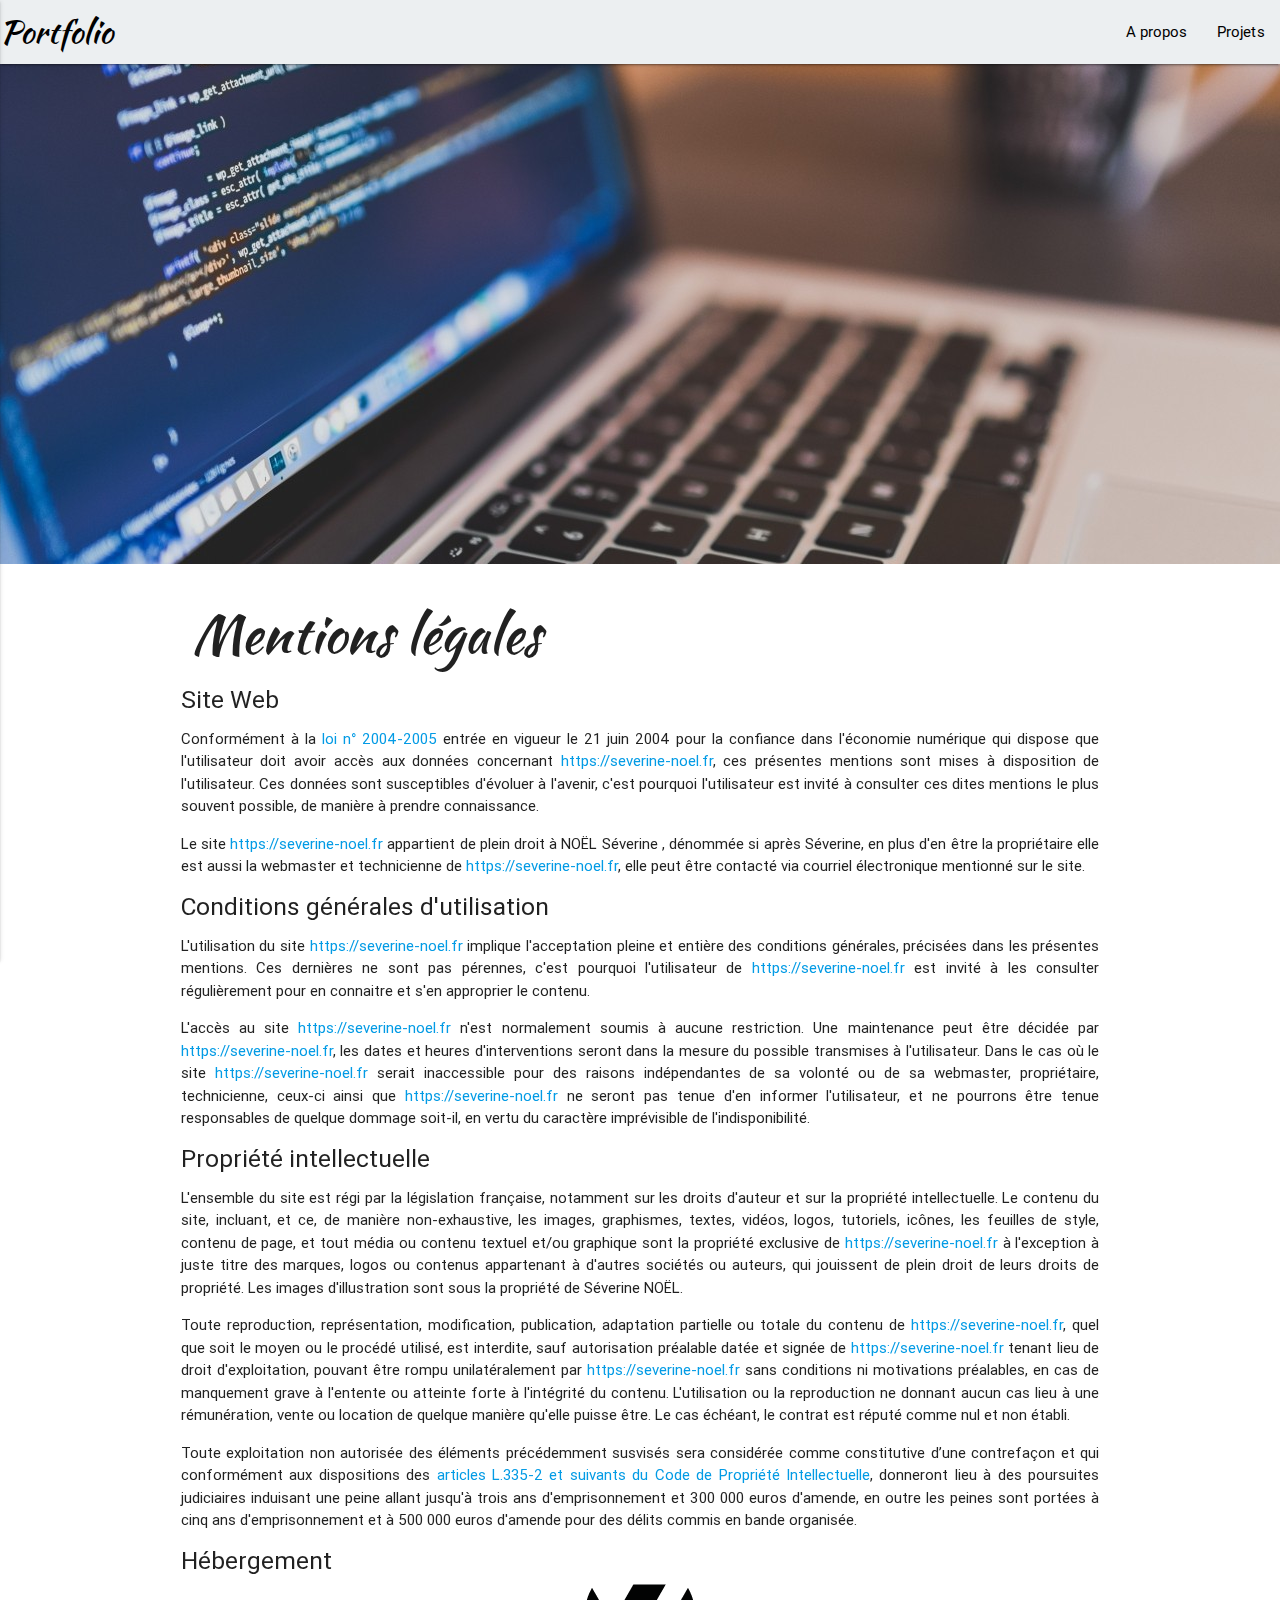
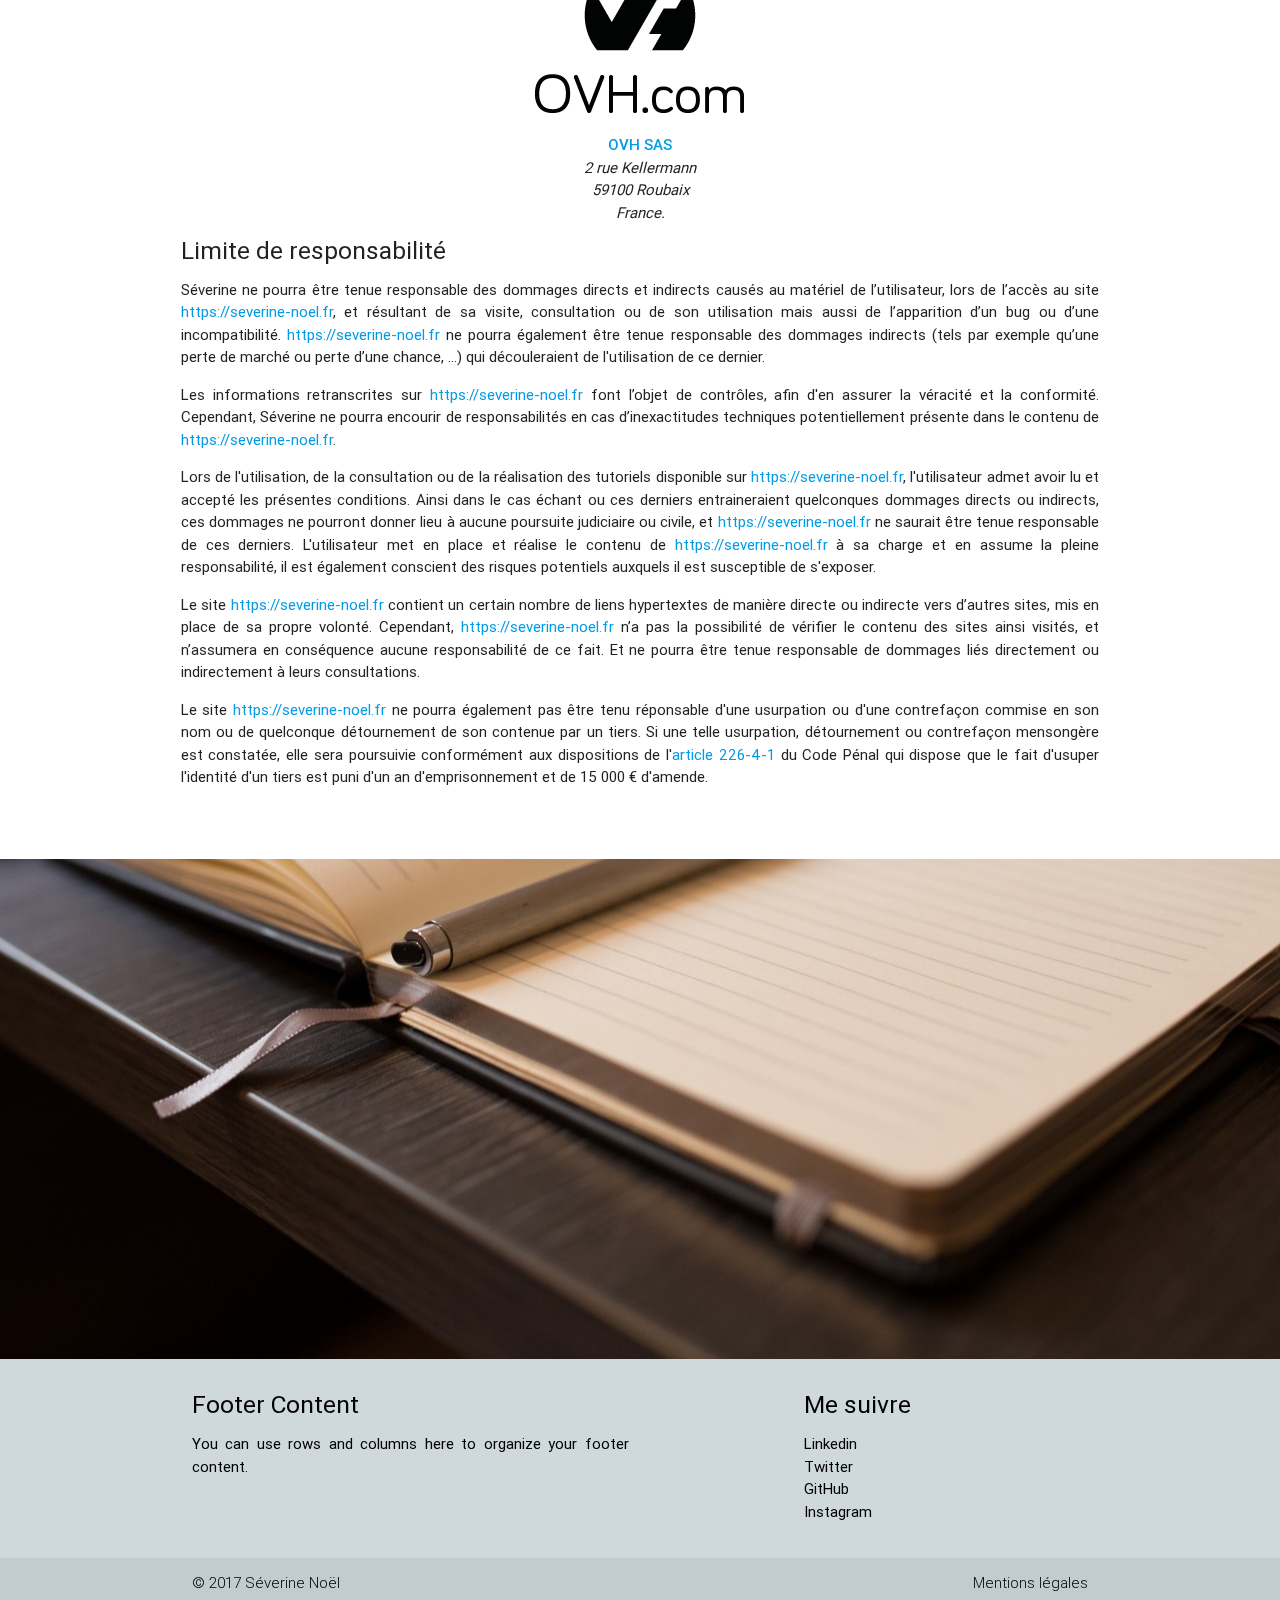
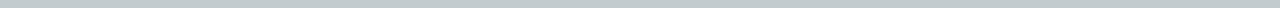
==== mentions.html @ bae3bd5e "correction liens" ====
<!DOCTYPE html>
<html lang="fr">
<head>
    <meta charset="UTF-8">
    <meta name="description" content="Portfolio de Séverine"> <!-- provisoire -->
    <meta name="keywords" content="portfolio, normandie, granville, avranches, site, dev, code, web"/>
    <!-- Twitter -->
    <meta name="twitter:card" content="summary_large_image"/>
    <meta name="twitter:site" content="@GiruFrei"/>
    <meta name="twitter:title" content="Séverine Noël"/>
    <meta name="twitter:description" content="Portfolio de Séverine"/> <!-- provisoire -->
    <meta name="twitter:image" content="https://severine-noel.fr/illu.jpg"/>
    <!-- Facebook -->
    <meta property="og:title" content="Séverine Noël"/>
    <meta property="og:description" content="Porfolio de Séverine"/> <!-- provisoire -->
    <meta property="og:image" content="https://severine-noel.fr/illu.jpg"/>
    <base href="mentions.html"/>
    <link rel="stylesheet" href="ressources/librairies/materialize/css/materialize.min.css">
    <link rel="stylesheet" href="ressources/css/custom.css">
    <link href="http://fonts.googleapis.com/icon?family=Material+Icons" rel="stylesheet">
    <link rel="stylesheet" href="ressources/librairies/font-awesome-4.7.0/css/font-awesome.min.css">
    <script src="ressources/librairies/jquery/jquery-3.1.1.min.js"></script>
    <script src="ressources/librairies/materialize/js/materialize.min.js"></script>
    <script src="ressources/js/custom.js"></script>
    <title>Séverine Noël - Mentions légales</title> <!-- titre provisoire -->
</head>
<body>
<header>
    <div class="navbar-fixed">
        <nav>
            <div class="nav-wrapper">
                <a href="https://severine-noel.fr" class="brand-logo">Portfolio</a>
                <a href="#" data-activates="mobile-demo" class="button-collapse"><i class="material-icons">menu</i></a>
                <ul class="right hide-on-med-and-down">
                    <li><a href="#">A propos</a></li>
                    <li><a href="#">Projets</a></li>
                </ul>
                <ul class="side-nav" id="mobile-demo">
                    <li><a href="#">A propos</a></li>
                    <li><a href="#">Projets</a></li>
                </ul>
            </div>
        </nav>
    </div>
</header>
<main>
    <div class="parallax-container">
        <div class="parallax"><img src="ressources/img/illu.jpg"></div>
    </div>
    <div class="section white">
        <div class="row container">
            <h2>Mentions légales</h2>
            <div class="row">
                <h5>Site Web</h5>

                <p>Conformément à la <a target="_blank"
                                        href="http://www.legifrance.gouv.fr/affichTexte.do?cidTexte=JORFTEXT000000801164">loi
                    n° 2004-2005</a> entrée en vigueur le 21 juin 2004 pour la confiance dans l'économie
                    numérique qui dispose que l'utilisateur doit avoir accès aux données concernant <a
                            href="https://severine-noel.fr">https://severine-noel.fr</a>, ces présentes
                    mentions sont mises à
                    disposition de l'utilisateur. Ces données sont susceptibles d'évoluer à l'avenir, c'est
                    pourquoi l'utilisateur est invité à consulter ces dites mentions le plus souvent possible,
                    de manière à prendre connaissance.</p>

                <p>Le site <a
                        href="https://severine-noel.fr">https://severine-noel.fr</a> appartient de
                    plein droit à NOËL Séverine
                    , dénommée si après Séverine, en plus d'en être la propriétaire elle est aussi la
                    webmaster et technicienne de <a
                            href="https://severine-noel.fr">https://severine-noel.fr</a>, elle peut être
                    contacté via courriel électronique mentionné sur le site.</p>

                <h5>Conditions générales d'utilisation</h5>

                <p>L'utilisation du site <a
                        href="https://severine-noel.fr">https://severine-noel.fr</a>
                    implique l'acceptation pleine et entière des conditions générales, précisées dans les
                    présentes mentions. Ces dernières ne sont pas pérennes, c'est pourquoi l'utilisateur de <a
                            href="https://severine-noel.fr">https://severine-noel.fr</a> est invité à les
                    consulter régulièrement pour en connaitre et s'en approprier le contenu.</p>

                <p>L'accès au site <a
                        href="https://severine-noel.fr">https://severine-noel.fr</a> n'est
                    normalement soumis à aucune restriction. Une maintenance peut être décidée par <a
                            href="https://severine-noel.fr">https://severine-noel.fr</a>, les dates et heures
                    d'interventions seront dans la mesure du possible transmises à l'utilisateur. Dans le cas où
                    le site <a
                            href="https://severine-noel.fr">https://severine-noel.fr</a> serait
                    inaccessible pour des raisons indépendantes de sa volonté ou de sa webmaster, propriétaire,
                    technicienne, ceux-ci ainsi que <a
                            href="https://severine-noel.fr">https://severine-noel.fr</a>
                    ne seront pas tenue d'en informer l'utilisateur, et ne pourrons être tenue responsables de
                    quelque dommage soit-il, en vertu du caractère imprévisible de l'indisponibilité.</p>

                <h5>Propriété intellectuelle</h5>

                <p>L'ensemble du site est régi par la législation française, notamment sur les droits d'auteur
                    et sur la propriété intellectuelle. Le contenu du site, incluant, et ce, de manière
                    non-exhaustive, les images, graphismes, textes, vidéos, logos, tutoriels, icônes, les
                    feuilles de style, contenu de page, et tout média ou contenu textuel et/ou graphique sont la
                    propriété exclusive de <a
                            href="https://severine-noel.fr">https://severine-noel.fr</a>
                    à l'exception à juste titre des marques, logos ou contenus appartenant à d'autres sociétés
                    ou auteurs, qui jouissent de plein droit de leurs droits de propriété. Les images
                    d'illustration sont sous la propriété de Séverine NOËL.</p>

                <p>Toute reproduction, représentation, modification, publication, adaptation partielle ou totale
                    du contenu de <a
                            href="https://severine-noel.fr">https://severine-noel.fr</a>, quel que
                    soit le moyen ou le procédé utilisé, est interdite, sauf autorisation préalable datée et
                    signée de <a
                            href="https://severine-noel.fr">https://severine-noel.fr</a> tenant lieu
                    de droit d'exploitation, pouvant être rompu unilatéralement par <a
                            href="https://severine-noel.fr">https://severine-noel.fr</a> sans conditions ni
                    motivations préalables, en cas de manquement grave à l'entente ou atteinte forte à
                    l'intégrité du contenu. L'utilisation ou la reproduction ne donnant aucun cas lieu à une
                    rémunération, vente ou location de quelque manière qu'elle puisse être. Le cas échéant, le
                    contrat est réputé comme nul et non établi.</p>

                <p> Toute exploitation non autorisée des éléments précédemment susvisés sera considérée comme
                    constitutive d’une contrefaçon et qui conformément aux dispositions des <a
                            href="http://www.legifrance.gouv.fr/affichCode.do?idSectionTA=LEGISCTA000006161658&amp;cidTexte=LEGITEXT000006069414&amp;dateTexte=20081114"
                            target="_blank">articles
                        L.335-2 et suivants du Code de Propriété Intellectuelle</a>, donneront lieu à des
                    poursuites judiciaires induisant une peine allant jusqu'à trois ans d'emprisonnement et 300
                    000 euros d'amende, en outre les peines sont portées à cinq ans d'emprisonnement et à 500
                    000 euros d'amende pour des délits commis en bande organisée.</p>

                <h5>Hébergement</h5>
                <div class="center">
                    <img src="ressources/img/ovh.png" alt="OVH SAS"><br/>
                    <strong><a href="https://ovh.com" target="_blank">OVH SAS</a></strong>
                    <address>
                        2 rue Kellermann<br/>
                        59100 Roubaix<br/>
                        France.
                    </address>
                </div>
                <h5>Limite de responsabilité</h5>

                <p>Séverine ne pourra être tenue responsable des dommages directs et indirects causés au
                    matériel de l’utilisateur, lors de l’accès au site <a
                            href="https://severine-noel.fr">https://severine-noel.fr</a>,
                    et résultant de sa visite, consultation ou de son utilisation mais aussi de l’apparition
                    d’un bug ou d’une incompatibilité. <a
                            href="https://severine-noel.fr">https://severine-noel.fr</a>
                    ne pourra également être tenue responsable des dommages indirects (tels par exemple qu’une
                    perte de marché ou perte d’une chance, ...) qui découleraient de l'utilisation de ce
                    dernier.</p>

                <p>Les informations retranscrites sur <a
                        href="https://severine-noel.fr">https://severine-noel.fr</a>
                    font l’objet de contrôles, afin d'en assurer la véracité et la conformité. Cependant,
                    Séverine ne pourra encourir de responsabilités en cas d’inexactitudes techniques
                    potentiellement présente dans le contenu de <a
                            href="https://severine-noel.fr">https://severine-noel.fr</a>.
                </p>

                <p>Lors de l'utilisation, de la consultation ou de la réalisation des tutoriels disponible sur
                    <a
                            href="https://severine-noel.fr">https://severine-noel.fr</a>, l'utilisateur admet
                    avoir lu et accepté les présentes conditions. Ainsi dans le cas échant ou ces derniers
                    entraineraient quelconques dommages directs ou indirects, ces dommages ne pourront donner
                    lieu à aucune poursuite judiciaire ou civile, et <a
                            href="https://severine-noel.fr">https://severine-noel.fr</a>
                    ne saurait être tenue responsable de ces derniers. L'utilisateur met en place et réalise le
                    contenu de <a
                            href="https://severine-noel.fr">https://severine-noel.fr</a> à sa charge
                    et en assume la pleine responsabilité, il est également conscient des risques potentiels
                    auxquels il est susceptible de s'exposer.</p>

                <p>Le site <a
                        href="https://severine-noel.fr">https://severine-noel.fr</a> contient un
                    certain nombre de liens hypertextes de manière directe ou indirecte vers d’autres sites, mis
                    en place de sa propre volonté. Cependant, <a
                            href="https://severine-noel.fr">https://severine-noel.fr</a>
                    n’a pas la possibilité de vérifier le contenu des sites ainsi visités, et n’assumera en
                    conséquence aucune responsabilité de ce fait. Et ne pourra être tenue responsable de
                    dommages liés directement ou indirectement à leurs consultations.</p>

                <p>Le site <a
                        href="https://severine-noel.fr">https://severine-noel.fr</a> ne pourra
                    également pas être tenu réponsable d'une usurpation ou d'une contrefaçon commise en son nom
                    ou de quelconque détournement de son contenue par un tiers. Si une telle usurpation,
                    détournement ou contrefaçon mensongère est constatée, elle sera poursuivie conformément aux
                    dispositions de l'<a target="_blank"
                                         href="http://www.legifrance.gouv.fr/affichCodeArticle.do?cidTexte=LEGITEXT000006070719&amp;idArticle=LEGIARTI000023709201">article
                        226-4-1</a> du Code Pénal qui dispose que le fait d'usuper l'identité d'un tiers est
                    puni d'un an d'emprisonnement et de 15 000 € d'amende.</p>
            </div>
        </div>
    </div>
    <div class="parallax-container">
        <div class="parallax"><img src="ressources/img/para_2.jpg"></div>
    </div>
</main>
<footer class="page-footer">
    <div class="container">
        <div class="row">
            <div class="col l6 s12">
                <h5 class="black-text">Footer Content</h5>
                <p class="black-text text-lighten-4">You can use rows and columns here to organize your footer
                    content.</p>
            </div>
            <div class="col l4 offset-l2 s12">
                <h5 class="black-text">Me suivre</h5>
                <ul>
                    <li><a class="black-text text-lighten-3" href="https://fr.linkedin.com/in/severinenoel14
">Linkedin</a></li>
                    <li><a class="black-text text-lighten-3" href="https://twitter.com/GiruFrei"
                           target="_blank">Twitter</a></li>
                    <li><a class="black-text text-lighten-3" href="https://github.com/Avelornes"
                           target="_blank">GitHub</a></li>
                    <li><a class="black-text text-lighten-3" href="https://www.instagram.com/aponey_supreme/"
                           target="_blank">Instagram</a></li>
                </ul>
            </div>
        </div>
    </div>
    <div class="footer-copyright">
        <div class="container">
            <span class="black-text text-lighten-4 left">© 2017 Séverine Noël</span>
            <a class="black-text text-lighten-4 right" href="mentions.html" target="_blank">Mentions légales</a>
        </div>
    </div>
</footer>
</body>
</html>
---- ressources/css/custom.css ----
.brand-logo{
    font-family: kaushan_scriptregular, Cantarell, sans-serif;
    color: black;
}

.nav-wrapper{
    background-color: #eceff1;
}

.nav-wrapper a{
    color: black;
}

body {
    display: flex;
    min-height: 100vh;
    flex-direction: column;
}

main {
    flex: 1 0 auto;
}

h2{
    font-family: kaushan_scriptregular, Roboto, sans-serif;
}

@font-face {
    font-family: 'kaushan_scriptregular';
    src: url('police/kaushanscript-regular-webfont.woff2') format('woff2'),
    url('police/kaushanscript-regular-webfont.woff') format('woff') ,
    url('police/KaushanScript-Regular.otf') format('otf');
    font-weight: normal;
    font-style: normal;

}

ul li{
    font-family: Roboto, Cantarell, sans-serif;
}

p{
    text-align: justify;
}

footer.page-footer{
    background-color: #cfd8dc;
    margin: 0;
}

#projets{
    text-align: right;
}
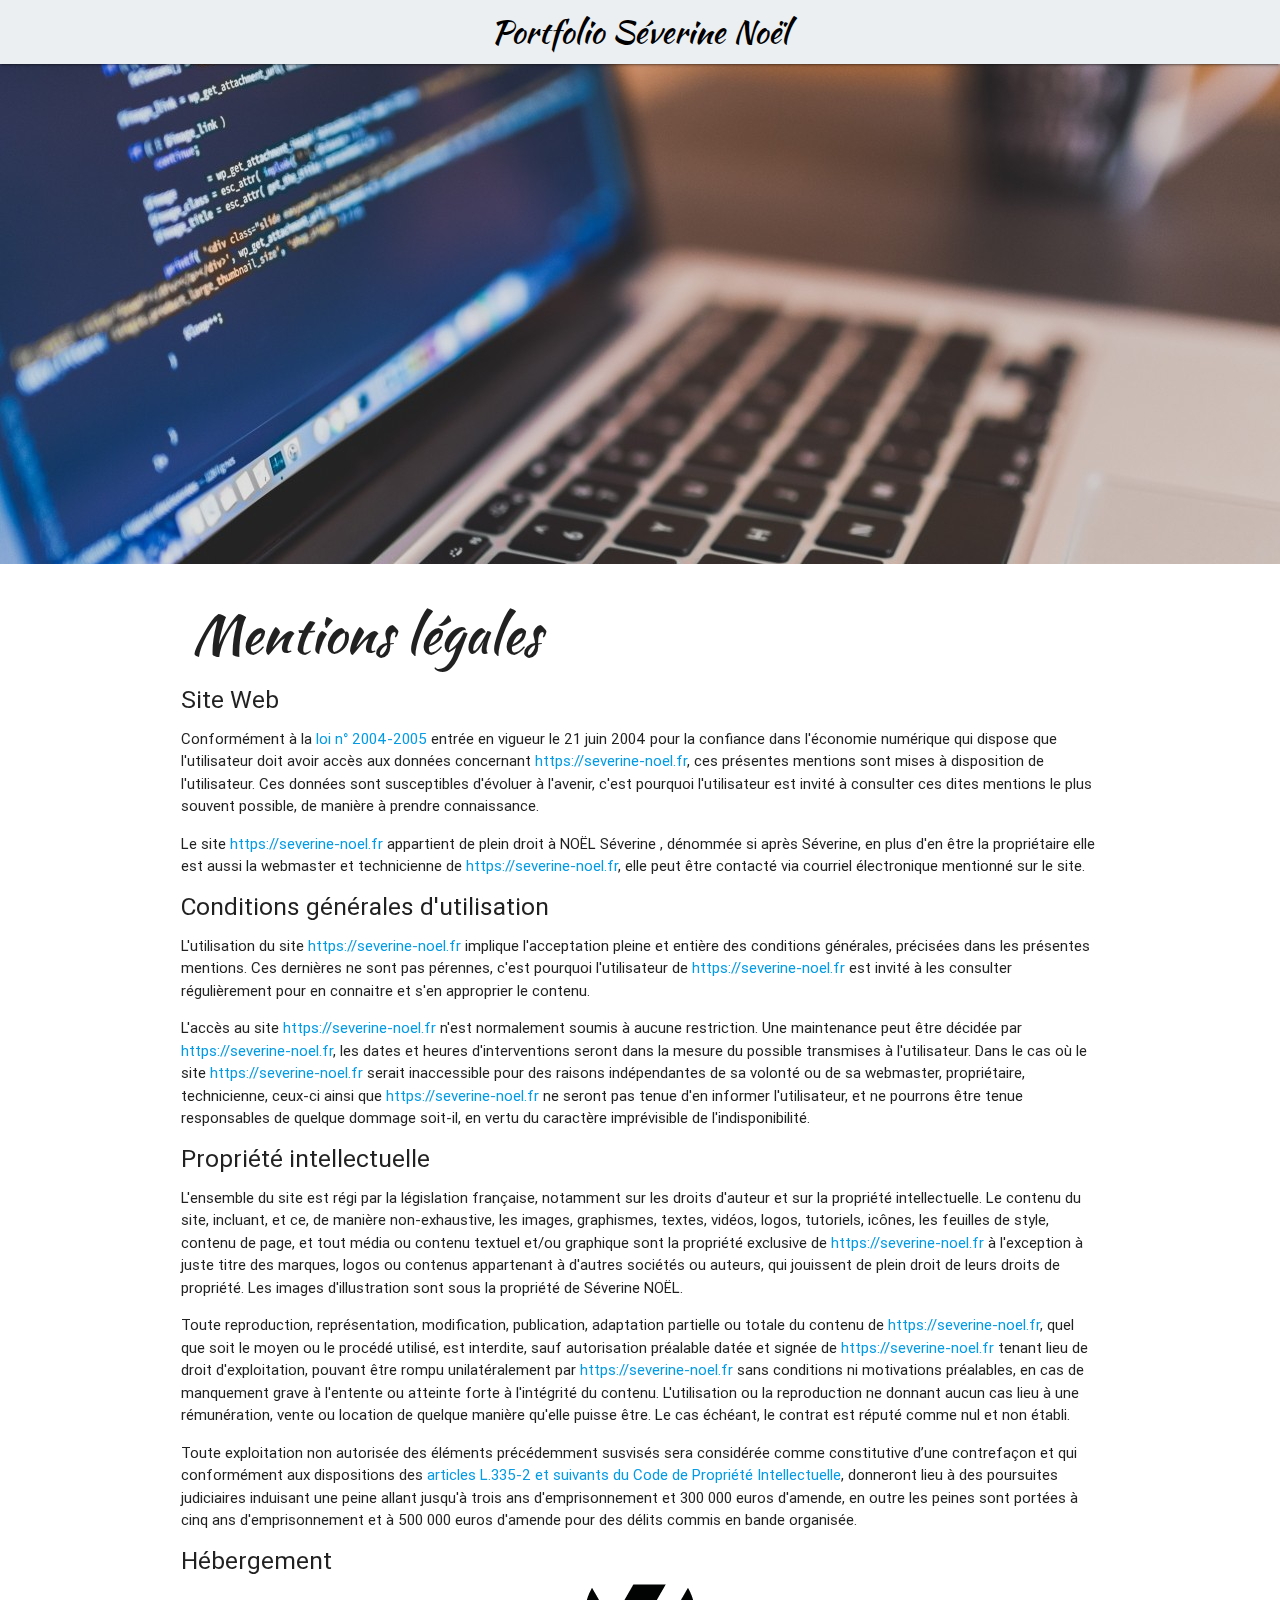
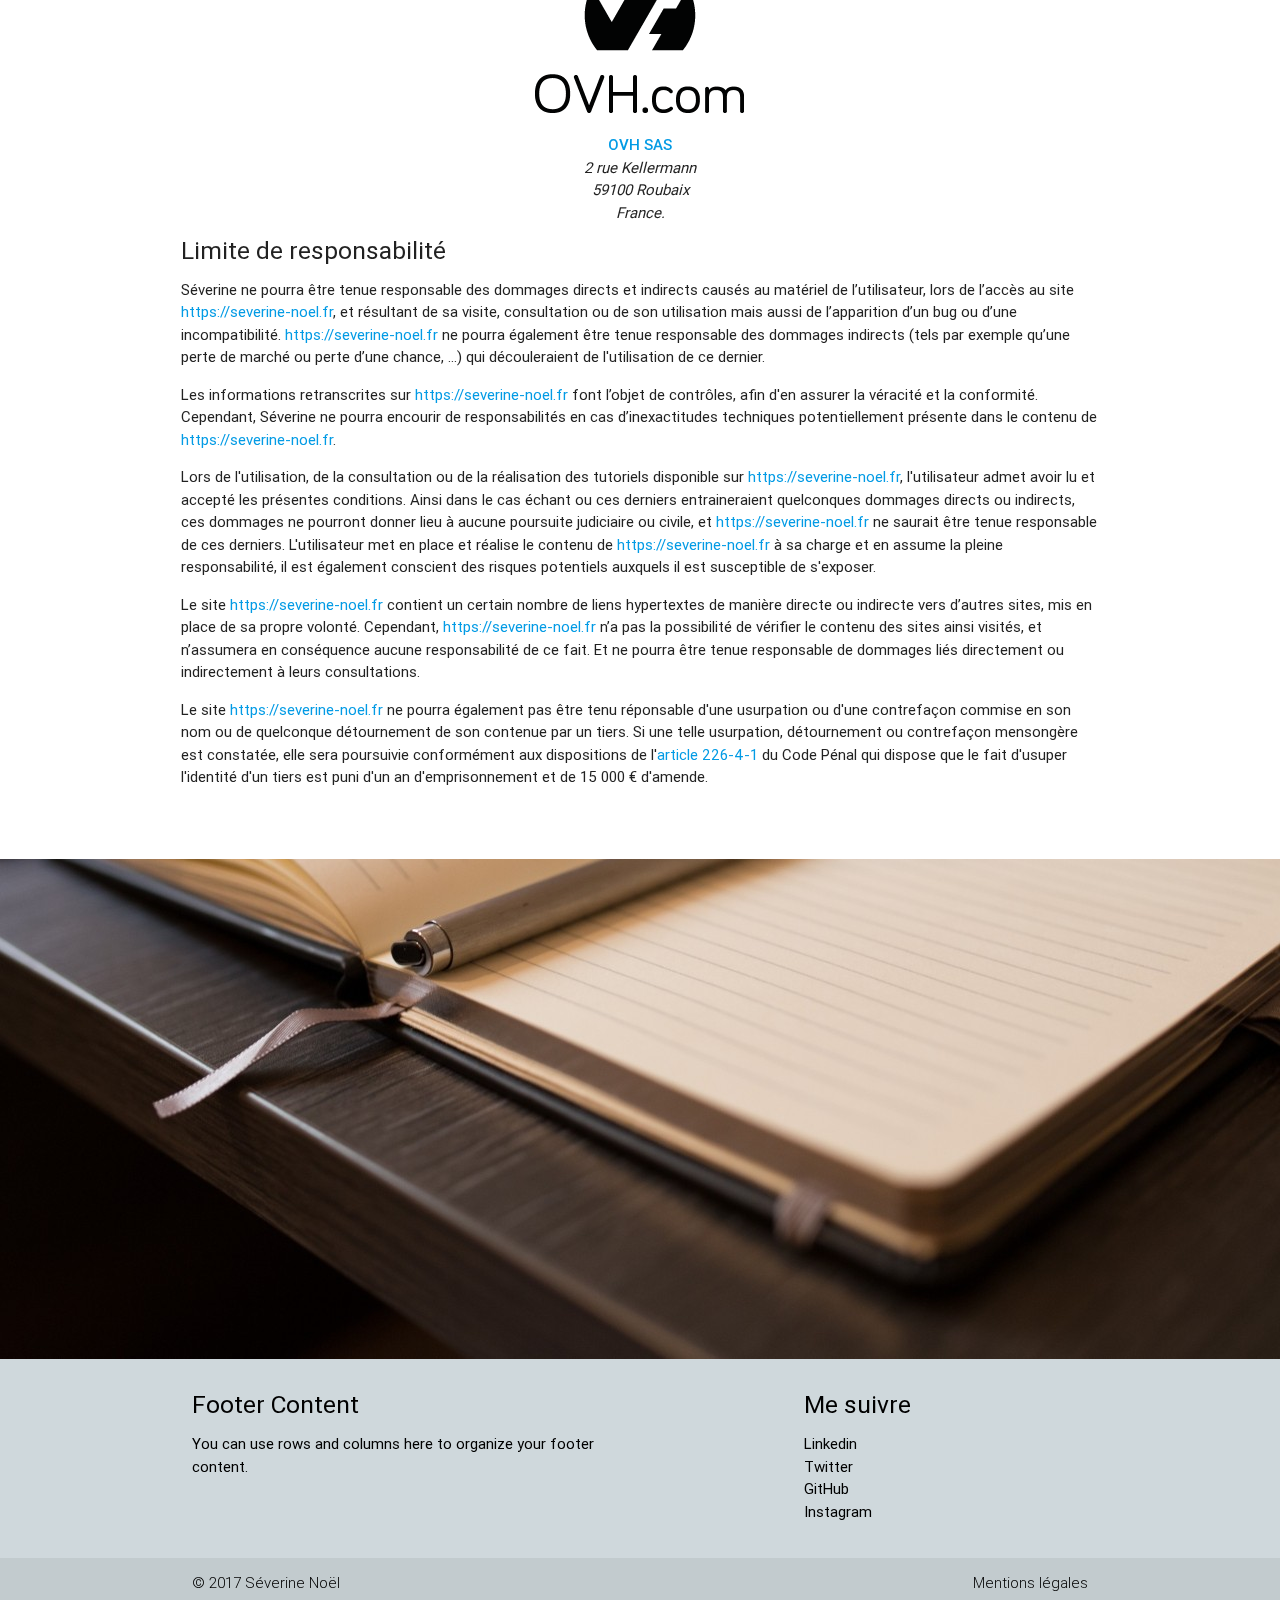
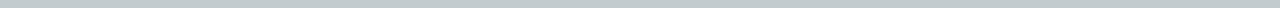
==== commit fe0c09bf: "modif navbar" ====
--- a/mentions.html
+++ b/mentions.html
@@ -29,16 +29,7 @@
     <div class="navbar-fixed">
         <nav>
             <div class="nav-wrapper">
-                <a href="https://severine-noel.fr" class="brand-logo">Portfolio</a>
-                <a href="#" data-activates="mobile-demo" class="button-collapse"><i class="material-icons">menu</i></a>
-                <ul class="right hide-on-med-and-down">
-                    <li><a href="#">A propos</a></li>
-                    <li><a href="#">Projets</a></li>
-                </ul>
-                <ul class="side-nav" id="mobile-demo">
-                    <li><a href="#">A propos</a></li>
-                    <li><a href="#">Projets</a></li>
-                </ul>
+                <a href="https://severine-noel.fr" class="brand-logo center" title="Accueil">Portfolio Séverine Noël</a>
             </div>
         </nav>
     </div>
--- a/ressources/css/custom.css
+++ b/ressources/css/custom.css
@@ -1,13 +1,13 @@
-.brand-logo{
+.brand-logo {
     font-family: kaushan_scriptregular, Cantarell, sans-serif;
     color: black;
 }
 
-.nav-wrapper{
+.nav-wrapper {
     background-color: #eceff1;
 }
 
-.nav-wrapper a{
+.nav-wrapper a {
     color: black;
 }
 
@@ -21,36 +21,28 @@
     flex: 1 0 auto;
 }
 
-h2{
+h2 {
     font-family: kaushan_scriptregular, Roboto, sans-serif;
 }
 
 @font-face {
     font-family: 'kaushan_scriptregular';
     src: url('police/kaushanscript-regular-webfont.woff2') format('woff2'),
-    url('police/kaushanscript-regular-webfont.woff') format('woff') ,
+    url('police/kaushanscript-regular-webfont.woff') format('woff'),
     url('police/KaushanScript-Regular.otf') format('otf');
     font-weight: normal;
     font-style: normal;
 
 }
 
-ul li{
+ul li {
     font-family: Roboto, Cantarell, sans-serif;
 }
 
-p{
-    text-align: justify;
-}
-
-footer.page-footer{
+footer.page-footer {
     background-color: #cfd8dc;
     margin: 0;
 }
 
-#projets{
-    text-align: right;
-}
 
 
-
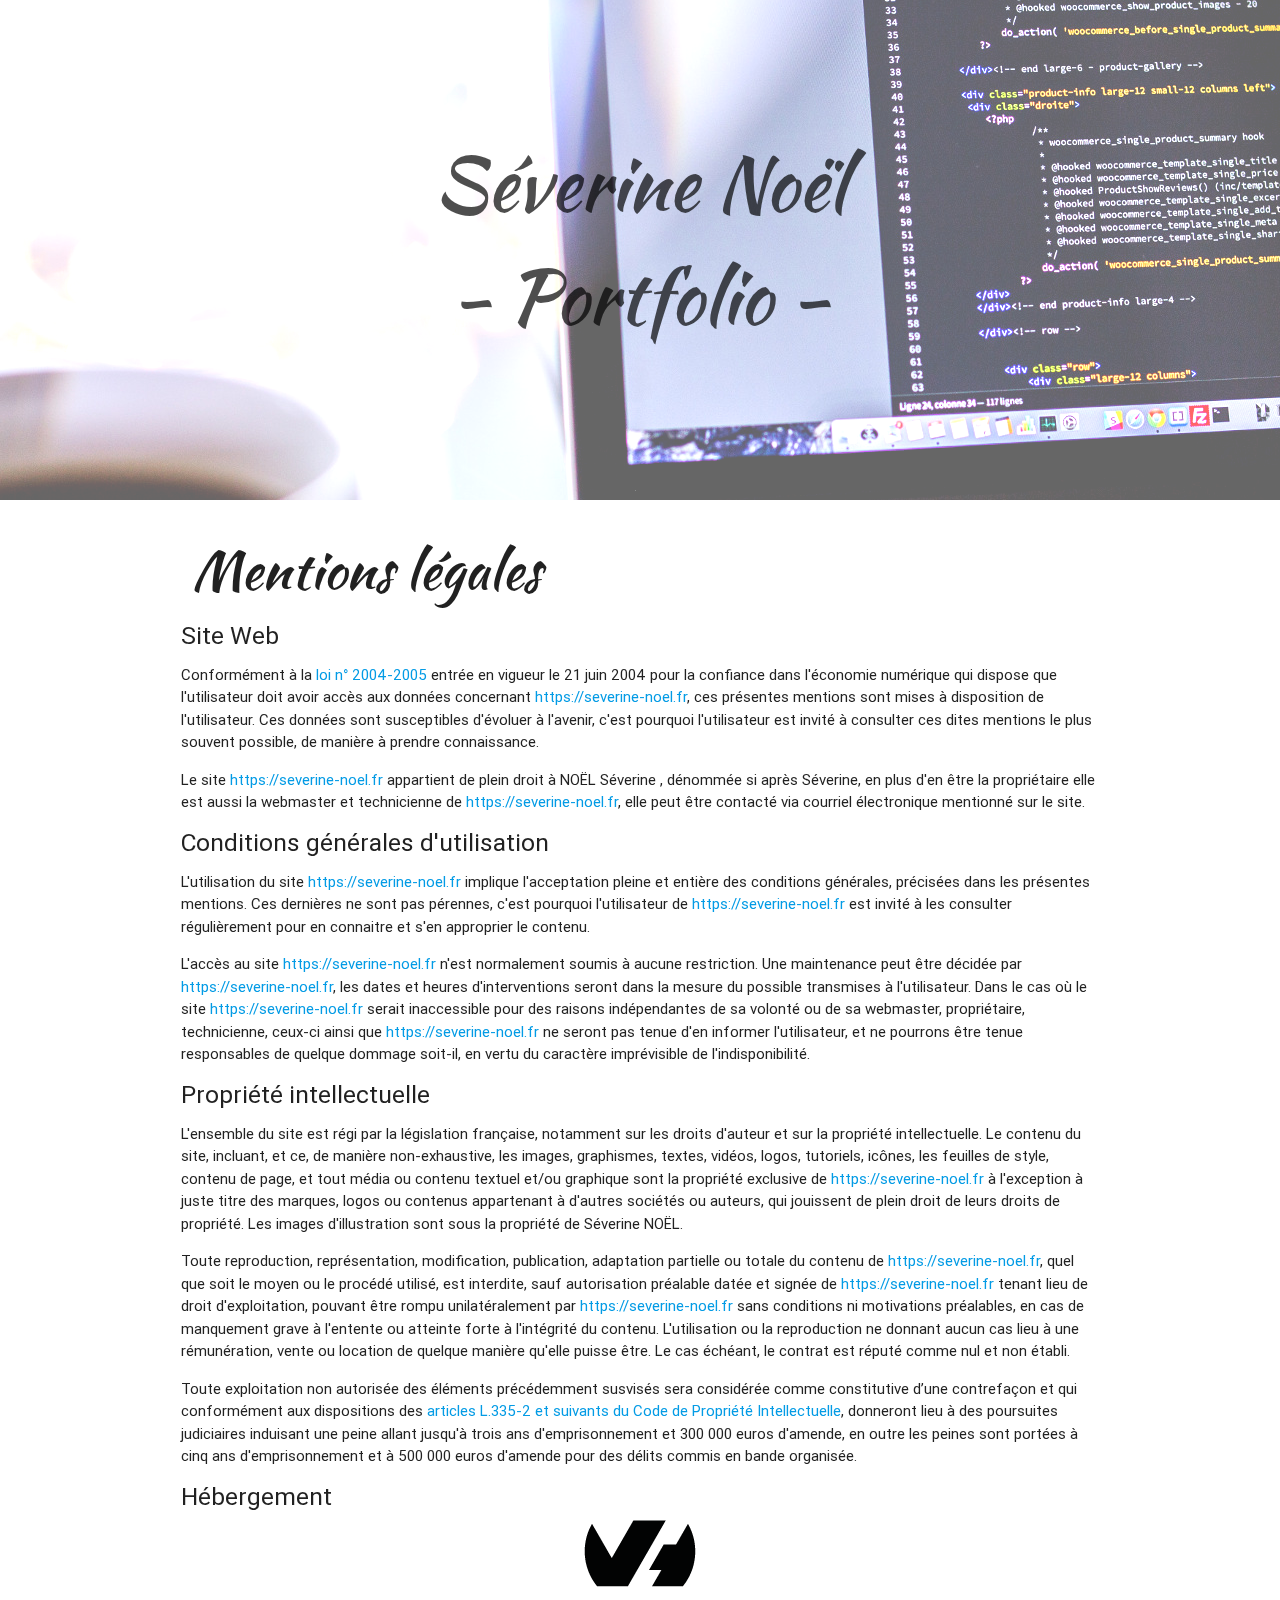
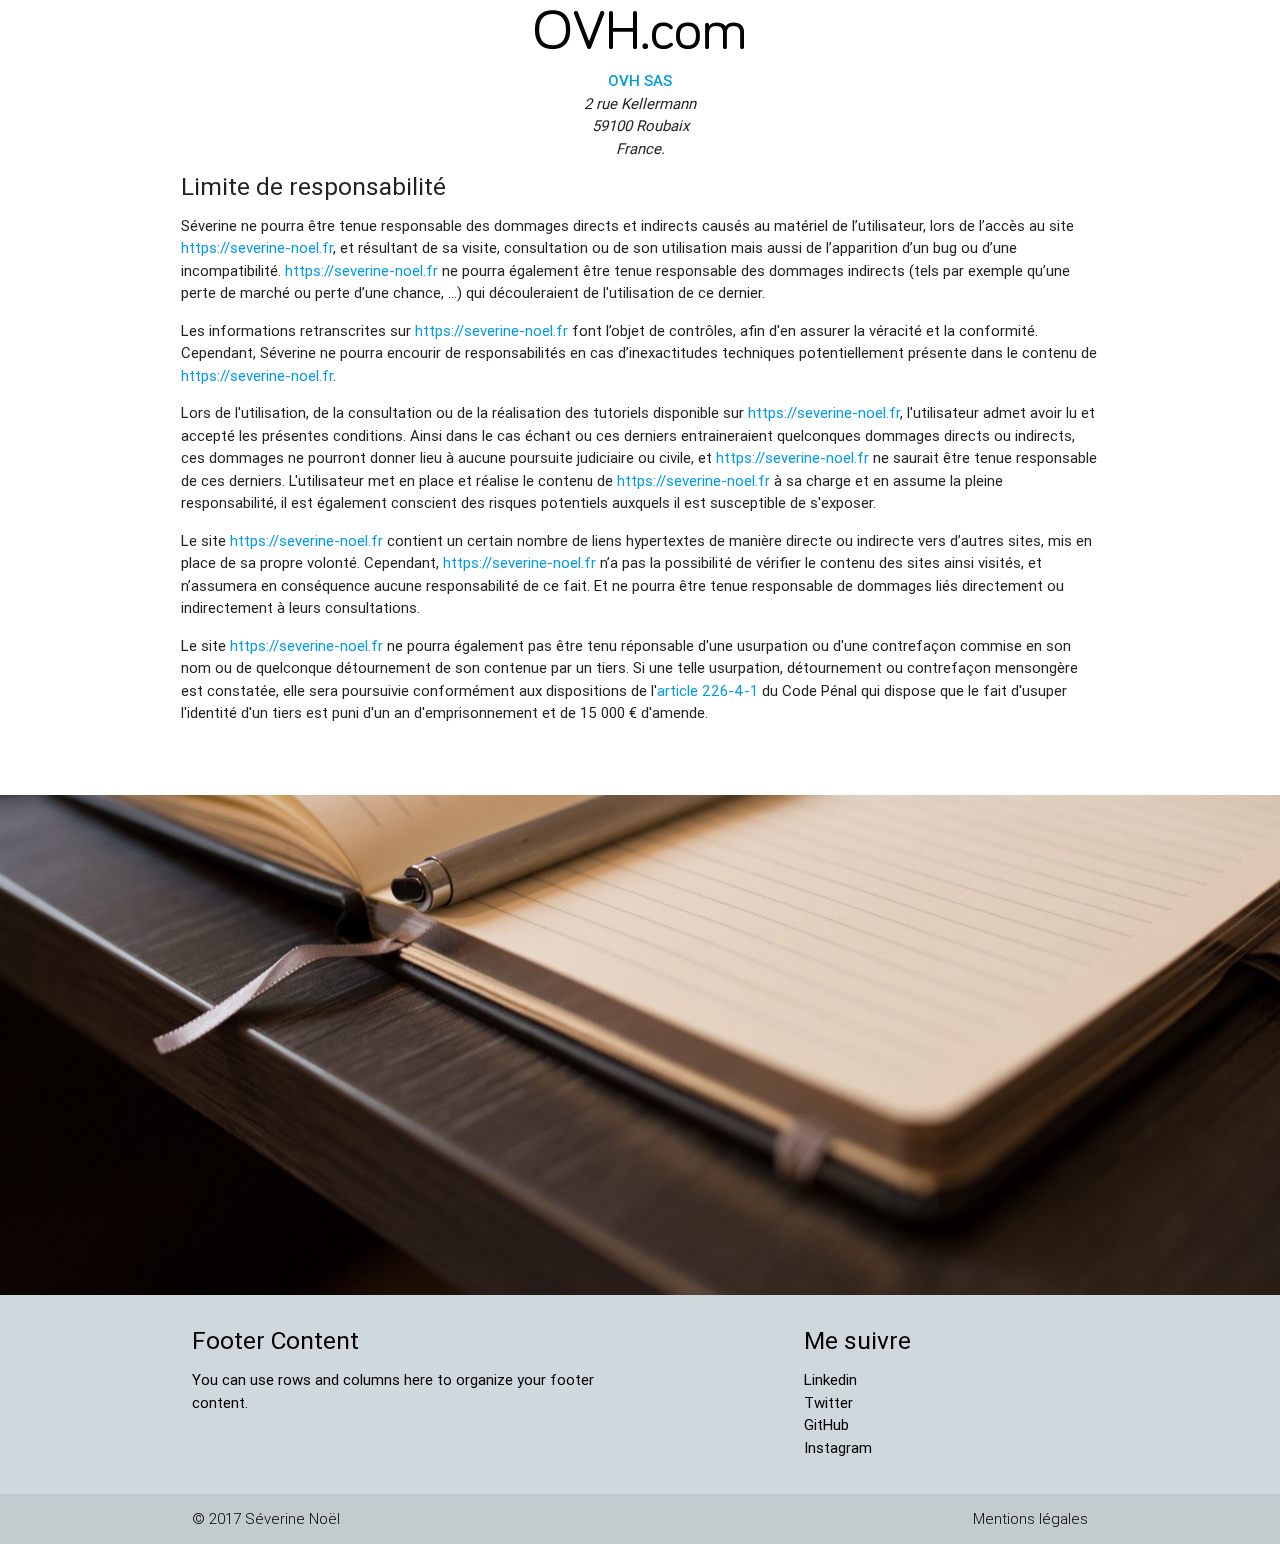
==== commit bd2de774: "maj header" ====
--- a/mentions.html
+++ b/mentions.html
@@ -26,17 +26,12 @@
 </head>
 <body>
 <header>
-    <div class="navbar-fixed">
-        <nav>
-            <div class="nav-wrapper">
-                <a href="https://severine-noel.fr" class="brand-logo center" title="Accueil">Portfolio Séverine Noël</a>
-            </div>
-        </nav>
-    </div>
 </header>
 <main>
     <div class="parallax-container">
-        <div class="parallax"><img src="ressources/img/illu.jpg"></div>
+        <p class="titre_site">Séverine Noël<br/>
+            - Portfolio -</p>
+        <div class="parallax para_titre"><img src="ressources/img/accueil.jpg"></div>
     </div>
     <div class="section white">
         <div class="row container">
--- a/ressources/css/custom.css
+++ b/ressources/css/custom.css
@@ -1,14 +1,13 @@
-.brand-logo {
-    font-family: kaushan_scriptregular, Cantarell, sans-serif;
-    color: black;
+.parallax.para_titre {
+    filter: opacity(60%) contrast(170%);
 }
 
-.nav-wrapper {
-    background-color: #eceff1;
-}
-
-.nav-wrapper a {
-    color: black;
+p.titre_site {
+    font-family: kaushan_scriptregular, Roboto, sans-serif;
+    font-size: 5em;
+    text-align: center;
+    margin-top: 10%;
+    opacity: 0.8;
 }
 
 body {
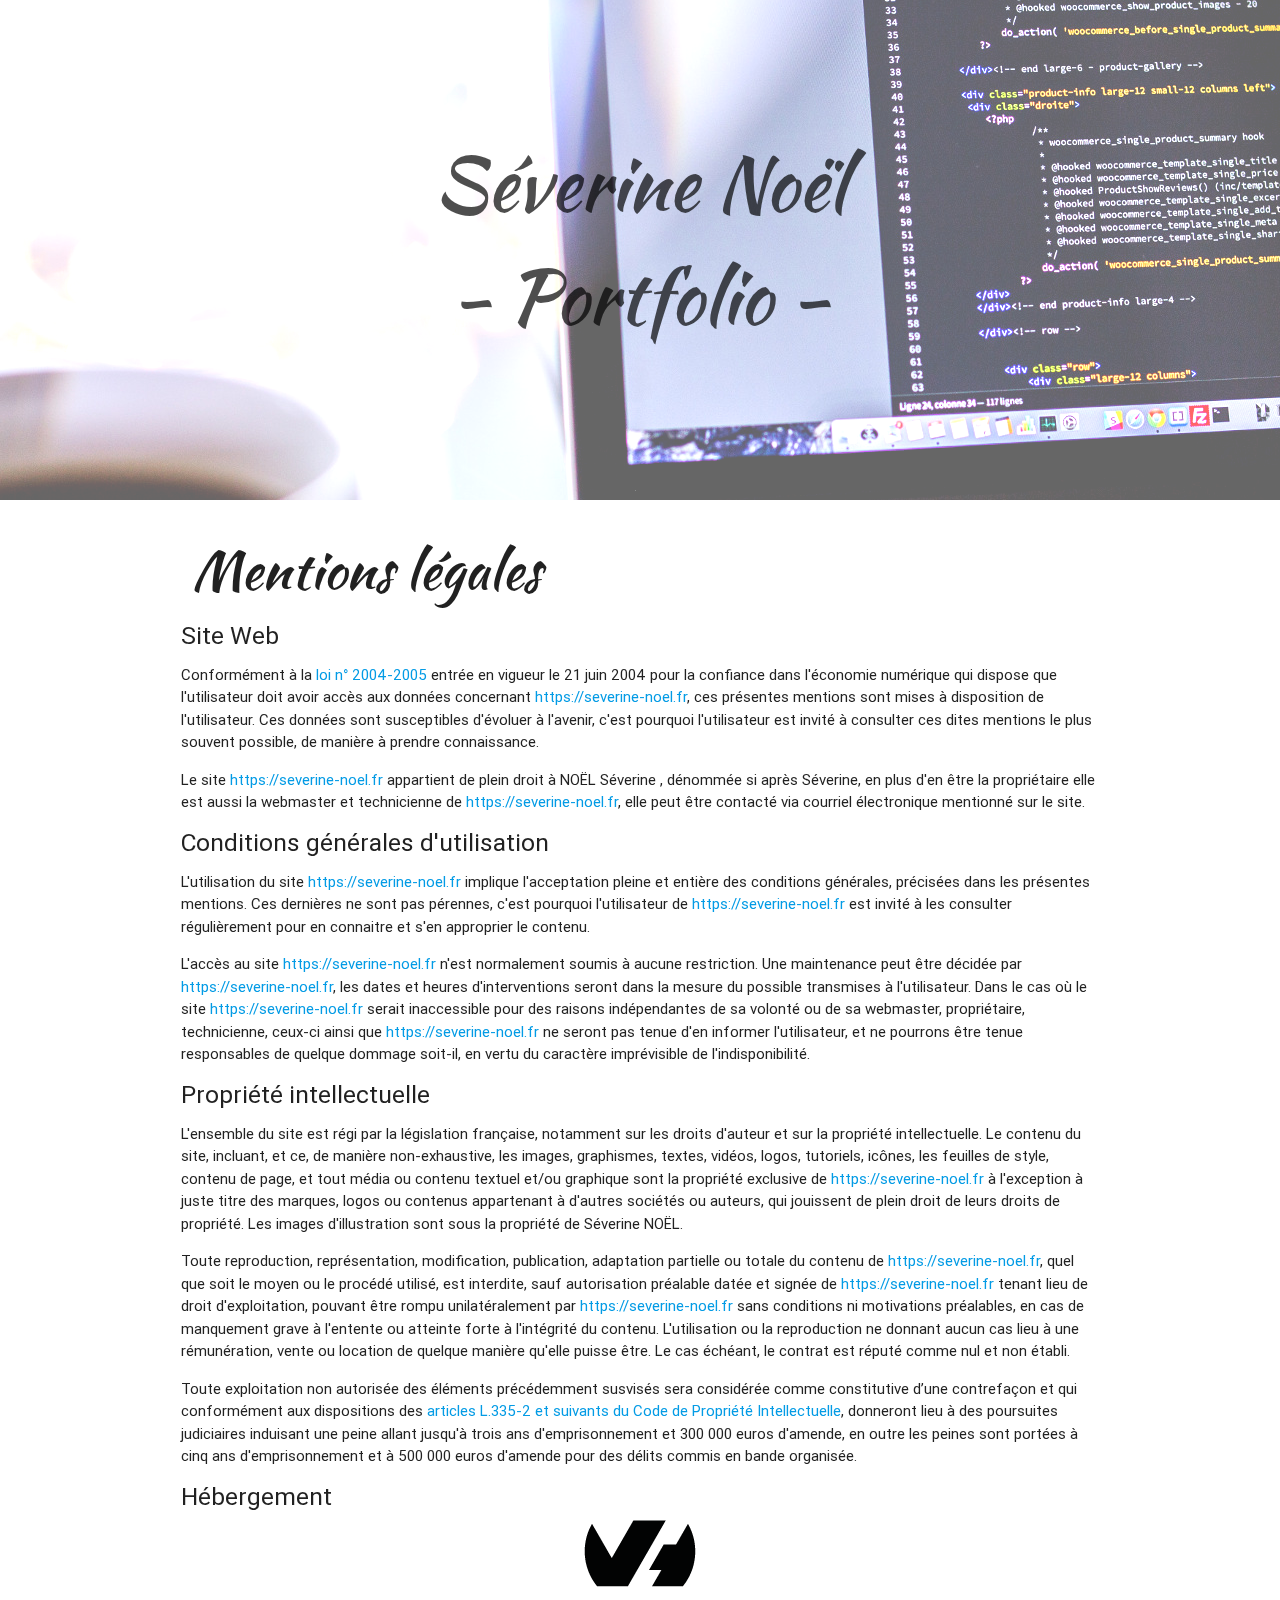
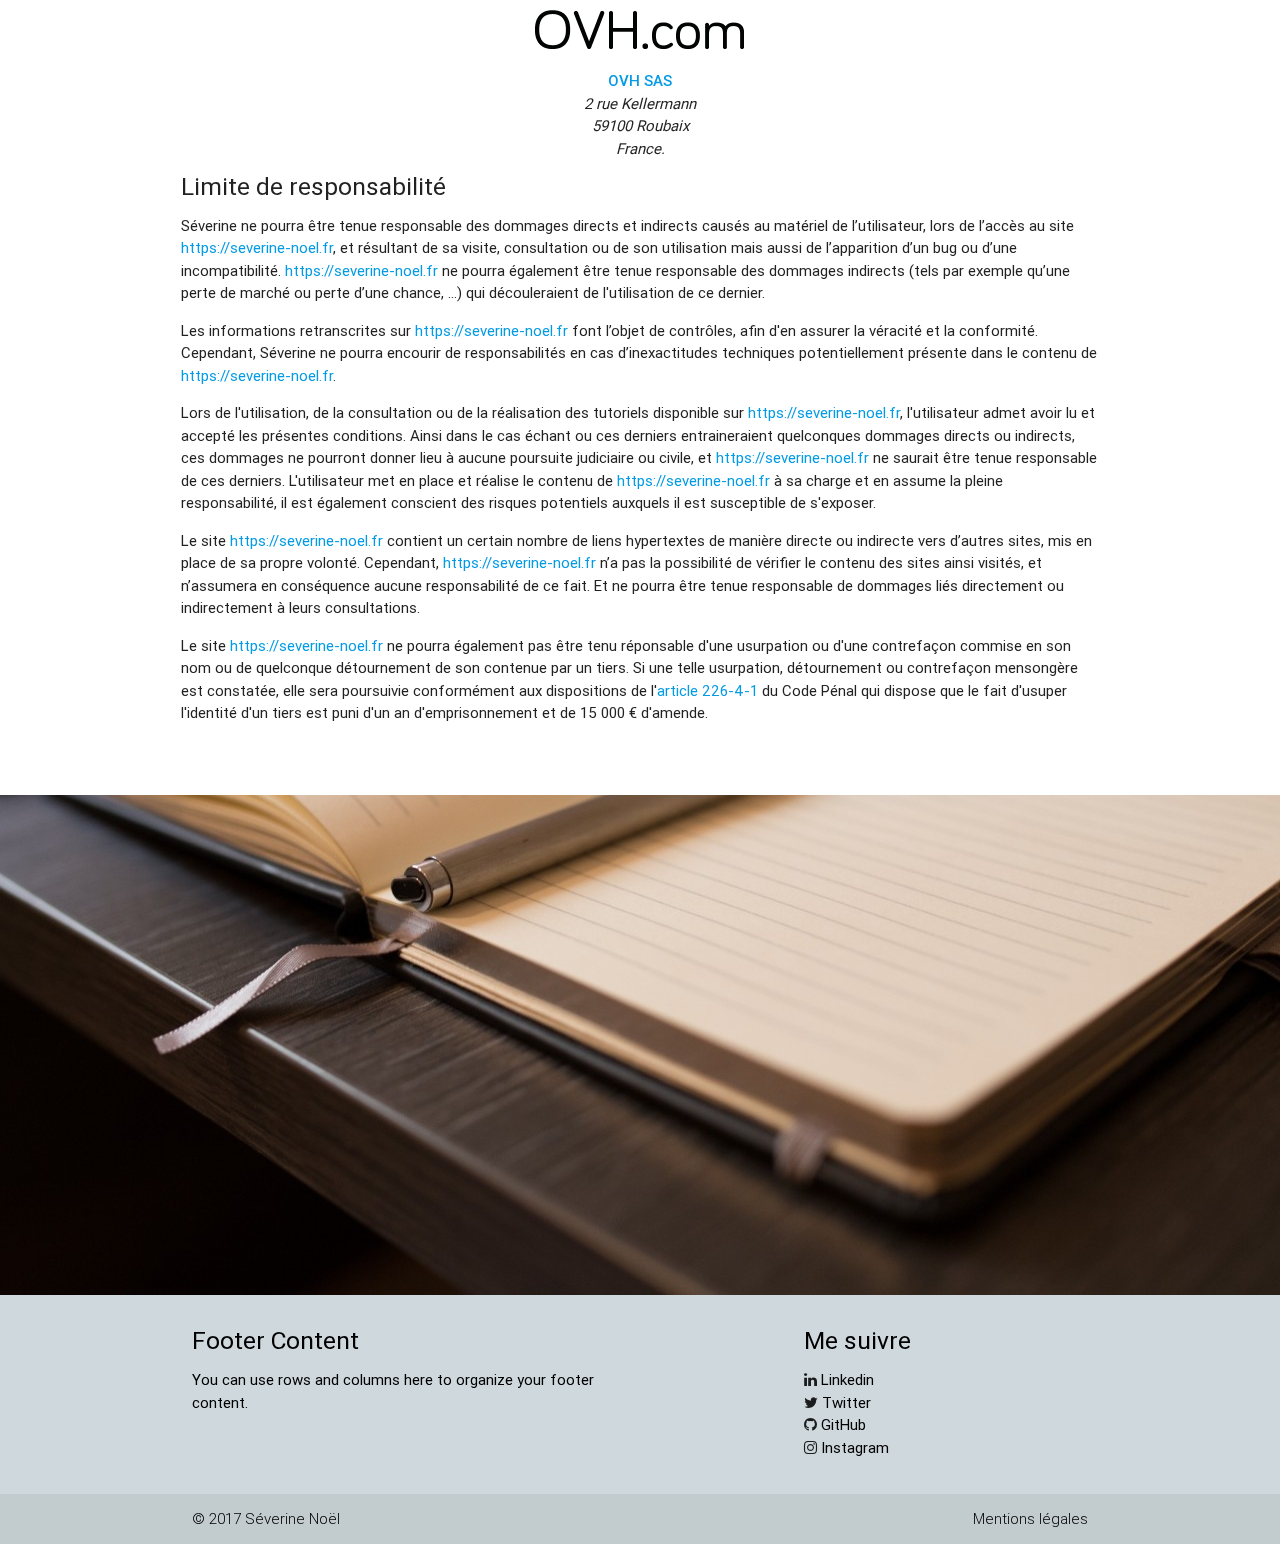
==== commit 3bd335b0: "add icons footer" ====
--- a/mentions.html
+++ b/mentions.html
@@ -192,13 +192,17 @@
             <div class="col l4 offset-l2 s12">
                 <h5 class="black-text">Me suivre</h5>
                 <ul>
-                    <li><a class="black-text text-lighten-3" href="https://fr.linkedin.com/in/severinenoel14
-">Linkedin</a></li>
-                    <li><a class="black-text text-lighten-3" href="https://twitter.com/GiruFrei"
+                    <li><i class="fa fa-linkedin" aria-hidden="true"></i>
+                        <a class="black-text text-lighten-3" href="https://fr.linkedin.com/in/severinenoel14
+" target="_blank">Linkedin</a></li>
+                    <li><i class="fa fa-twitter" aria-hidden="true"></i>
+                        <a class="black-text text-lighten-3" href="https://twitter.com/GiruFrei"
                            target="_blank">Twitter</a></li>
-                    <li><a class="black-text text-lighten-3" href="https://github.com/Avelornes"
+                    <li><i class="fa fa-github" aria-hidden="true"></i>
+                        <a class="black-text text-lighten-3" href="https://github.com/Avelornes"
                            target="_blank">GitHub</a></li>
-                    <li><a class="black-text text-lighten-3" href="https://www.instagram.com/aponey_supreme/"
+                    <li><i class="fa fa-instagram" aria-hidden="true"></i>
+                        <a class="black-text text-lighten-3" href="https://www.instagram.com/aponey_supreme/"
                            target="_blank">Instagram</a></li>
                 </ul>
             </div>
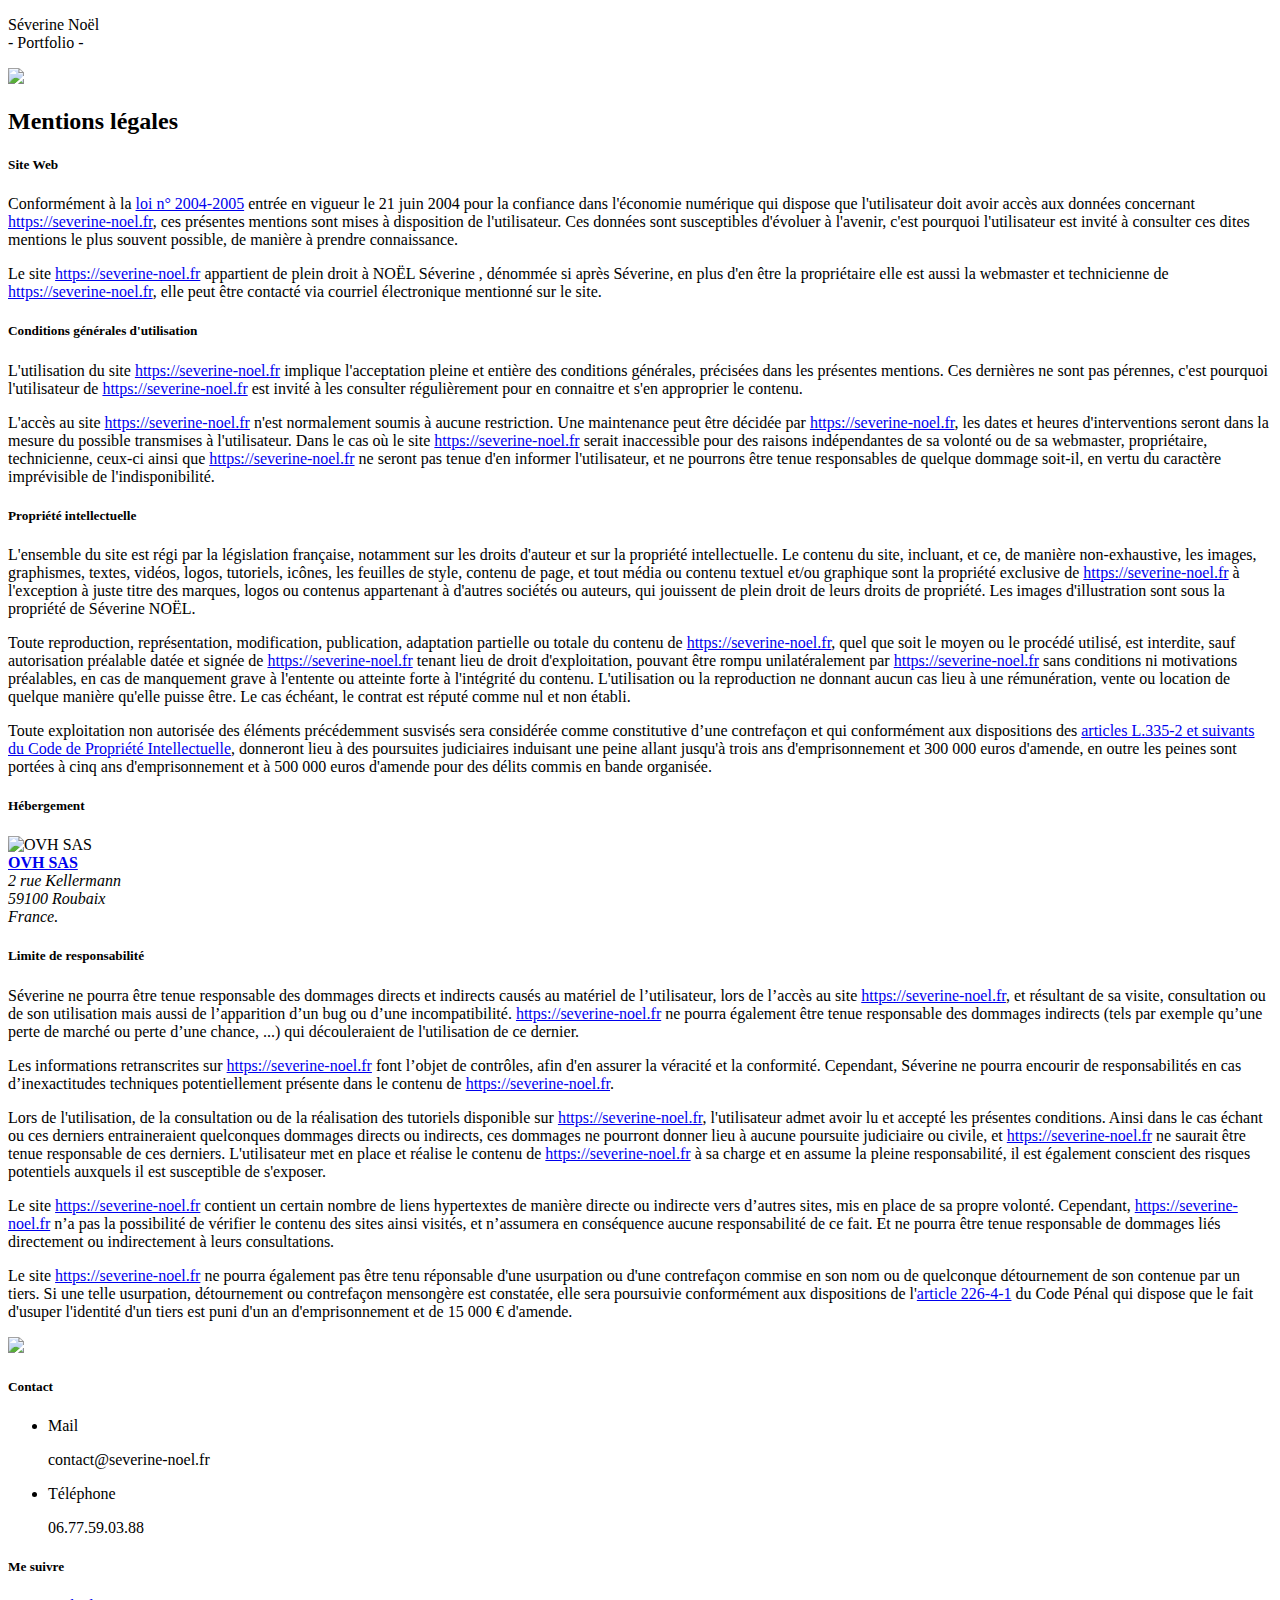
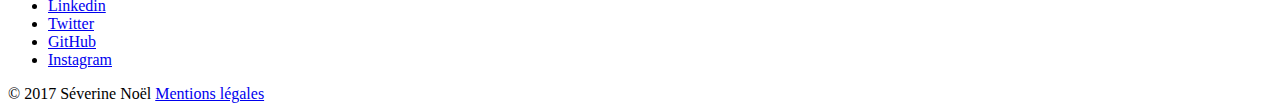
==== commit b5a50d76: "final version" ====
--- a/mentions.html
+++ b/mentions.html
@@ -2,27 +2,26 @@
 <html lang="fr">
 <head>
     <meta charset="UTF-8">
-    <meta name="description" content="Portfolio de Séverine"> <!-- provisoire -->
-    <meta name="keywords" content="portfolio, normandie, granville, avranches, site, dev, code, web"/>
+    <meta name="description" content="Portfolio de Séverine Noël">
+    <meta name="keywords" content="portfolio, normandie, granville, avranches, site, dev, code, web, manche, reseau, linux, community manager"/>
     <!-- Twitter -->
     <meta name="twitter:card" content="summary_large_image"/>
     <meta name="twitter:site" content="@GiruFrei"/>
     <meta name="twitter:title" content="Séverine Noël"/>
-    <meta name="twitter:description" content="Portfolio de Séverine"/> <!-- provisoire -->
+    <meta name="twitter:description" content="Portfolio de Séverine Noël"/>
     <meta name="twitter:image" content="https://severine-noel.fr/illu.jpg"/>
-    <!-- Facebook -->
+    <!-- og -->
     <meta property="og:title" content="Séverine Noël"/>
-    <meta property="og:description" content="Porfolio de Séverine"/> <!-- provisoire -->
+    <meta property="og:description" content="Porfolio de Séverine Noël"/>
     <meta property="og:image" content="https://severine-noel.fr/illu.jpg"/>
-    <base href="mentions.html"/>
+
+    <base href="https://severine-noel.fr/"/>
+
     <link rel="stylesheet" href="ressources/librairies/materialize/css/materialize.min.css">
     <link rel="stylesheet" href="ressources/css/custom.css">
-    <link href="http://fonts.googleapis.com/icon?family=Material+Icons" rel="stylesheet">
+    <link href="https://fonts.googleapis.com/icon?family=Material+Icons" rel="stylesheet">
     <link rel="stylesheet" href="ressources/librairies/font-awesome-4.7.0/css/font-awesome.min.css">
-    <script src="ressources/librairies/jquery/jquery-3.1.1.min.js"></script>
-    <script src="ressources/librairies/materialize/js/materialize.min.js"></script>
-    <script src="ressources/js/custom.js"></script>
-    <title>Séverine Noël - Mentions légales</title> <!-- titre provisoire -->
+    <title>Séverine Noël - Mentions légales</title>
 </head>
 <body>
 <header>
@@ -178,16 +177,25 @@
         </div>
     </div>
     <div class="parallax-container">
-        <div class="parallax"><img src="ressources/img/para_2.jpg"></div>
+        <div class="parallax"><img src="ressources/img/end.jpg"></div>
     </div>
 </main>
 <footer class="page-footer">
     <div class="container">
         <div class="row">
             <div class="col l6 s12">
-                <h5 class="black-text">Footer Content</h5>
-                <p class="black-text text-lighten-4">You can use rows and columns here to organize your footer
-                    content.</p>
+                <h5 class="black-text">Contact</h5>
+                <ul class="collapsible" data-collapsible="accordion">
+                    <li>
+                        <div class="collapsible-header"><i class="fa fa-envelope-o" aria-hidden="true"></i>Mail</div>
+                        <div class="collapsible-body"><p>contact@severine-noel.fr</p></div>
+                    </li>
+                    <li>
+                        <div class="collapsible-header"><i class="fa fa-mobile" aria-hidden="true"></i>
+                            Téléphone</div>
+                        <div class="collapsible-body"><p>06.77.59.03.88</p></div>
+                    </li>
+                </ul>
             </div>
             <div class="col l4 offset-l2 s12">
                 <h5 class="black-text">Me suivre</h5>
--- a/ressources/css/custom.css
+++ b/ressources/css/custom.css
@@ -6,8 +6,10 @@
     font-family: kaushan_scriptregular, Roboto, sans-serif;
     font-size: 5em;
     text-align: center;
+    /*color: transparent;*/
     margin-top: 10%;
-    opacity: 0.8;
+    opacity: 0.7;
+    background-color: white;
 }
 
 body {
@@ -39,9 +41,58 @@
 }
 
 footer.page-footer {
-    background-color: #cfd8dc;
+    background-color: #bbdefb;
     margin: 0;
 }
 
+p.cm, p.dev, p.content, p.unix{
+    text-align: center;
+}
 
+i.fa.fa-users, i.fa.fa-code, i.fa.fa-pencil, i.fa.fa-terminal{
+    color: #bbdefb;
+    text-shadow: 1px 1px 1px #90caf9;
+}
 
+i.fa.fa-users:hover, i.fa.fa-code:hover, i.fa.fa-pencil:hover,i.fa.fa-terminal:hover{
+    color: #90caf9;
+    text-shadow: 1px 1px 1px #bbdefb;
+}
+
+h5.section_middle, p.section_middle
+{
+    text-align: center;
+}
+ul.collapsible{
+    margin-right: 10%;
+}
+
+@media all and (max-device-width: 480px){
+    p.titre_site{
+        font-size: 7em;
+    }
+    span, p, i.fa.fa-linkedin, i.fa.fa-twitter, i.fa.fa-github, i.fa.fa-instagram{
+        font-size: 2em;
+    }
+
+    h2{
+        font-size: 5em;
+    }
+
+    h5{
+        font-size: 3em;
+    }
+
+    div.collapsible-header{
+        font-size: 2em;
+    }
+
+    .card-title, a{
+        font-size: 1em;
+    }
+
+    a.follow{
+        font-size: 2em;
+    }
+}
+
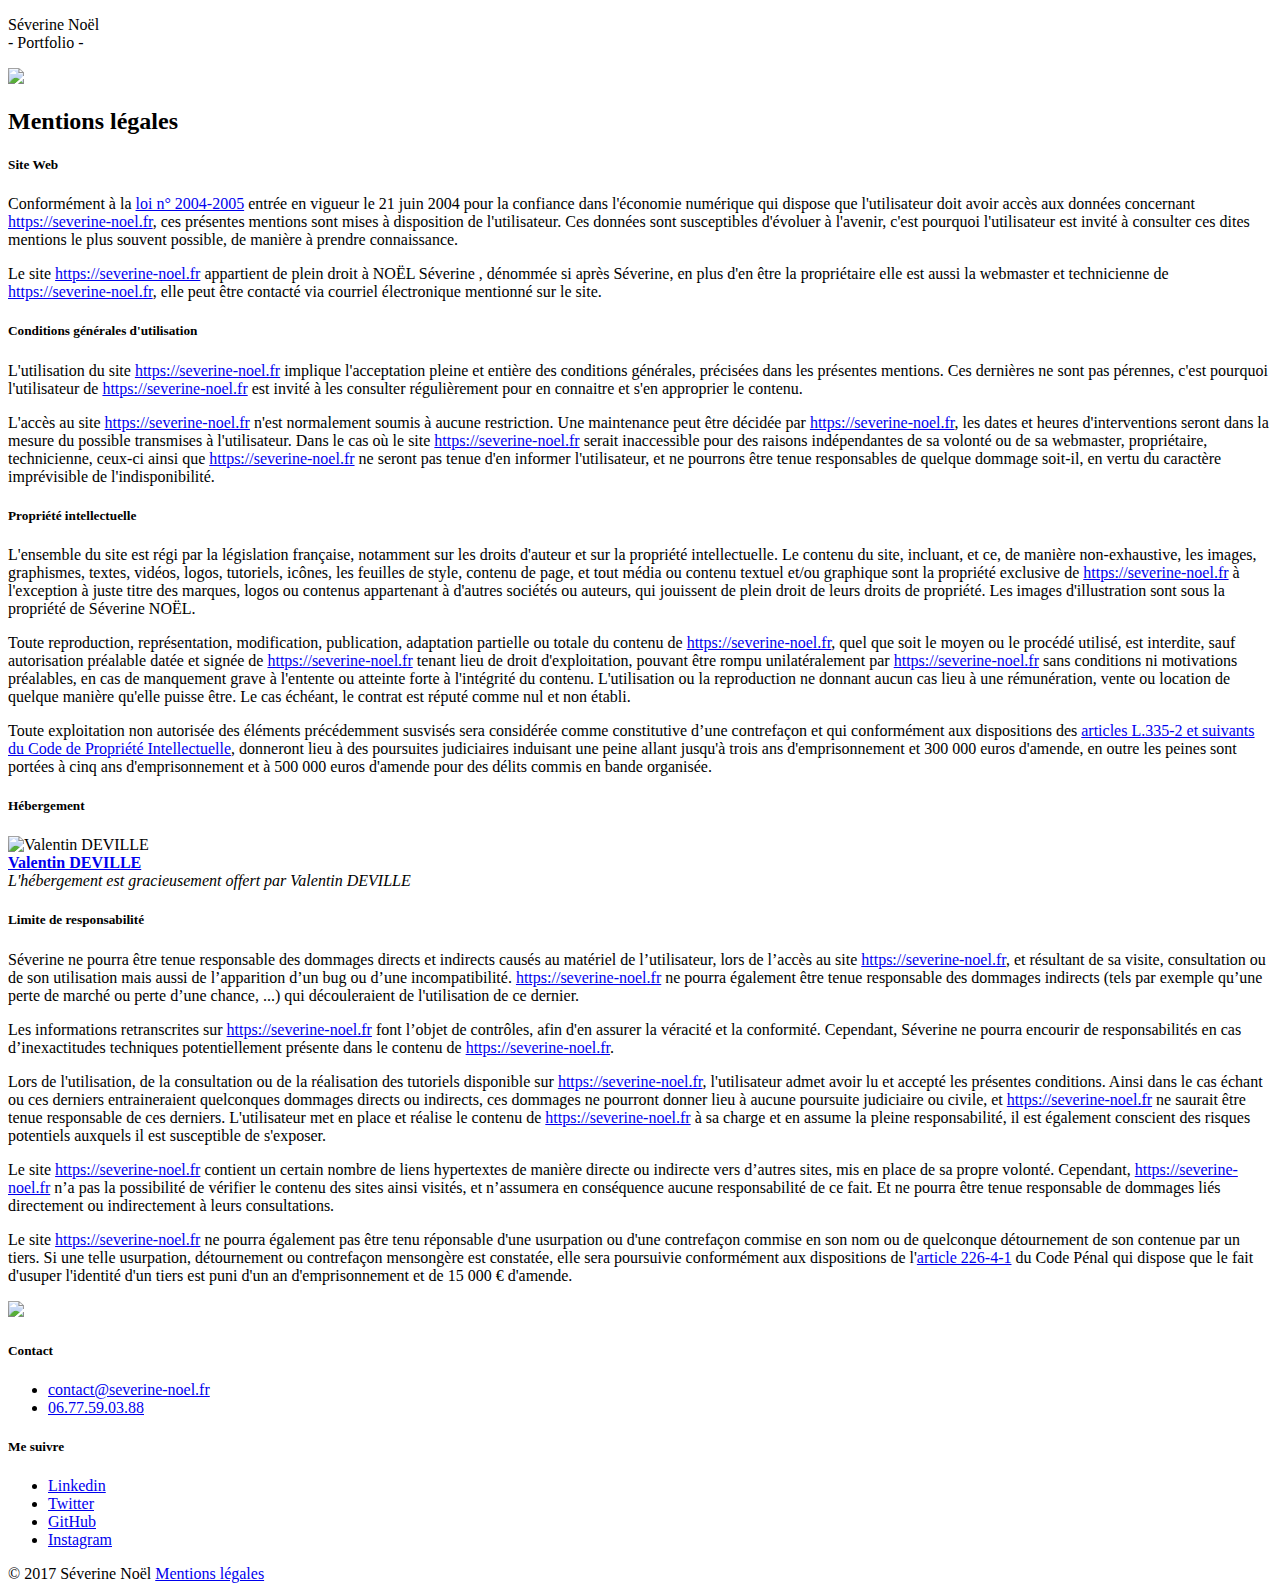
==== commit 8ef6c8ef: "corrections finales" ====
--- a/mentions.html
+++ b/mentions.html
@@ -3,7 +3,6 @@
 <head>
     <meta charset="UTF-8">
     <meta name="description" content="Portfolio de Séverine Noël">
-    <meta name="keywords" content="portfolio, normandie, granville, avranches, site, dev, code, web, manche, reseau, linux, community manager"/>
     <!-- Twitter -->
     <meta name="twitter:card" content="summary_large_image"/>
     <meta name="twitter:site" content="@GiruFrei"/>
@@ -15,12 +14,12 @@
     <meta property="og:description" content="Porfolio de Séverine Noël"/>
     <meta property="og:image" content="https://severine-noel.fr/illu.jpg"/>
 
-    <base href="https://severine-noel.fr/"/>
-
-    <link rel="stylesheet" href="ressources/librairies/materialize/css/materialize.min.css">
-    <link rel="stylesheet" href="ressources/css/custom.css">
+    <base href="http://phpstorm.localhost/portofolio_sn/"/>
+
+    <link rel="stylesheet" href="assets/librairies/materialize/css/materialize.min.css">
+    <link rel="stylesheet" href="assets/css/style.css">
     <link href="https://fonts.googleapis.com/icon?family=Material+Icons" rel="stylesheet">
-    <link rel="stylesheet" href="ressources/librairies/font-awesome-4.7.0/css/font-awesome.min.css">
+    <link rel="stylesheet" href="assets/librairies/font-awesome-4.7.0/css/font-awesome.min.css">
     <title>Séverine Noël - Mentions légales</title>
 </head>
 <body>
@@ -30,7 +29,7 @@
     <div class="parallax-container">
         <p class="titre_site">Séverine Noël<br/>
             - Portfolio -</p>
-        <div class="parallax para_titre"><img src="ressources/img/accueil.jpg"></div>
+        <div class="parallax para_titre"><img src="assets/img/accueil.jpg"></div>
     </div>
     <div class="section white">
         <div class="row container">
@@ -114,13 +113,11 @@
 
                 <h5>Hébergement</h5>
                 <div class="center">
-                    <img src="ressources/img/ovh.png" alt="OVH SAS"><br/>
-                    <strong><a href="https://ovh.com" target="_blank">OVH SAS</a></strong>
-                    <address>
-                        2 rue Kellermann<br/>
-                        59100 Roubaix<br/>
-                        France.
-                    </address>
+                        <img src="assets/img/logo512.png" alt="Valentin DEVILLE"><br/>
+                        <strong><a href="https://www.valentin-deville.eu/" target="_blank">Valentin DEVILLE</a></strong>
+                        <address>
+                            L'hébergement est gracieusement offert par Valentin DEVILLE
+                        </address>
                 </div>
                 <h5>Limite de responsabilité</h5>
 
@@ -177,7 +174,7 @@
         </div>
     </div>
     <div class="parallax-container">
-        <div class="parallax"><img src="ressources/img/end.jpg"></div>
+        <div class="parallax"><img src="assets/img/end.jpg"></div>
     </div>
 </main>
 <footer class="page-footer">
@@ -185,16 +182,13 @@
         <div class="row">
             <div class="col l6 s12">
                 <h5 class="black-text">Contact</h5>
-                <ul class="collapsible" data-collapsible="accordion">
-                    <li>
-                        <div class="collapsible-header"><i class="fa fa-envelope-o" aria-hidden="true"></i>Mail</div>
-                        <div class="collapsible-body"><p>contact@severine-noel.fr</p></div>
+                <ul>
+                    <li><i class="fa fa-envelope-o fa-1x" aria-hidden="true"></i> <a
+                            class="follow black-text text-lighten-3" href="mailto:contact@severine-noel.fr">contact@severine-noel.fr</a>
                     </li>
-                    <li>
-                        <div class="collapsible-header"><i class="fa fa-mobile" aria-hidden="true"></i>
-                            Téléphone</div>
-                        <div class="collapsible-body"><p>06.77.59.03.88</p></div>
-                    </li>
+                    <li><i class="fa fa-mobile fa-2x" aria-hidden="true"></i> <a
+                            class="follow black-text text-lighten-3"
+                            href="callto:06.77.59.03.88">06.77.59.03.88</a></li>
                 </ul>
             </div>
             <div class="col l4 offset-l2 s12">
@@ -223,6 +217,9 @@
         </div>
     </div>
 </footer>
+<script src="assets/librairies/jquery/jquery-3.1.1.min.js"></script>
+<script src="assets/librairies/materialize/js/materialize.min.js"></script>
+<script src="assets/js/custom.js"></script>
 </body>
 </html>
 
--- a/assets/css/style.css
+++ b/assets/css/style.css
@@ -0,0 +1,94 @@
+body {
+    display: flex;
+    min-height: 100vh;
+    flex-direction: column;
+}
+
+main {
+    flex: 1 0 auto;
+}
+
+.parallax.para_titre {
+    filter: opacity(60%) contrast(170%);
+}
+
+p.titre_site {
+    font-family: kaushan_scriptregular, Roboto, sans-serif;
+    font-size: 5em;
+    text-align: center;
+    margin-top: 10%;
+    opacity: 0.7;
+    background-color: white;
+}
+
+h2 {
+    font-family: kaushan_scriptregular, Roboto, sans-serif;
+}
+
+h5.section_middle, p.section_middle
+{
+    text-align: center;
+}
+
+ul li {
+    font-family: Roboto, Cantarell, sans-serif;
+}
+
+footer.page-footer {
+    background-color: #bbdefb;
+    margin: 0;
+}
+
+p.cm, p.dev, p.content, p.unix{
+    text-align: center;
+}
+
+i.fa.fa-users, i.fa.fa-code, i.fa.fa-pencil, i.fa.fa-terminal{
+    color: #bbdefb;
+    text-shadow: 1px 1px 1px #90caf9;
+}
+
+i.fa.fa-users:hover, i.fa.fa-code:hover, i.fa.fa-pencil:hover,i.fa.fa-terminal:hover{
+    color: #90caf9;
+    text-shadow: 1px 1px 1px #bbdefb;
+}
+
+@font-face {
+    font-family: 'kaushan_scriptregular';
+    src: url('police/kaushanscript-regular-webfont.woff2') format('woff2'),
+    url('police/kaushanscript-regular-webfont.woff') format('woff'),
+    url('police/KaushanScript-Regular.otf') format('otf');
+    font-weight: normal;
+    font-style: normal;
+
+}
+
+@media all and (max-device-width: 480px){
+    p.titre_site{
+        font-size: 7em;
+    }
+    span, p, i.fa.fa-linkedin, i.fa.fa-twitter, i.fa.fa-github, i.fa.fa-instagram{
+        font-size: 2em;
+    }
+
+    h2{
+        font-size: 5em;
+    }
+
+    h5{
+        font-size: 3em;
+    }
+
+    div.collapsible-header{
+        font-size: 2em;
+    }
+
+    .card-title, a{
+        font-size: 1em;
+    }
+
+    a.follow{
+        font-size: 2em;
+    }
+}
+
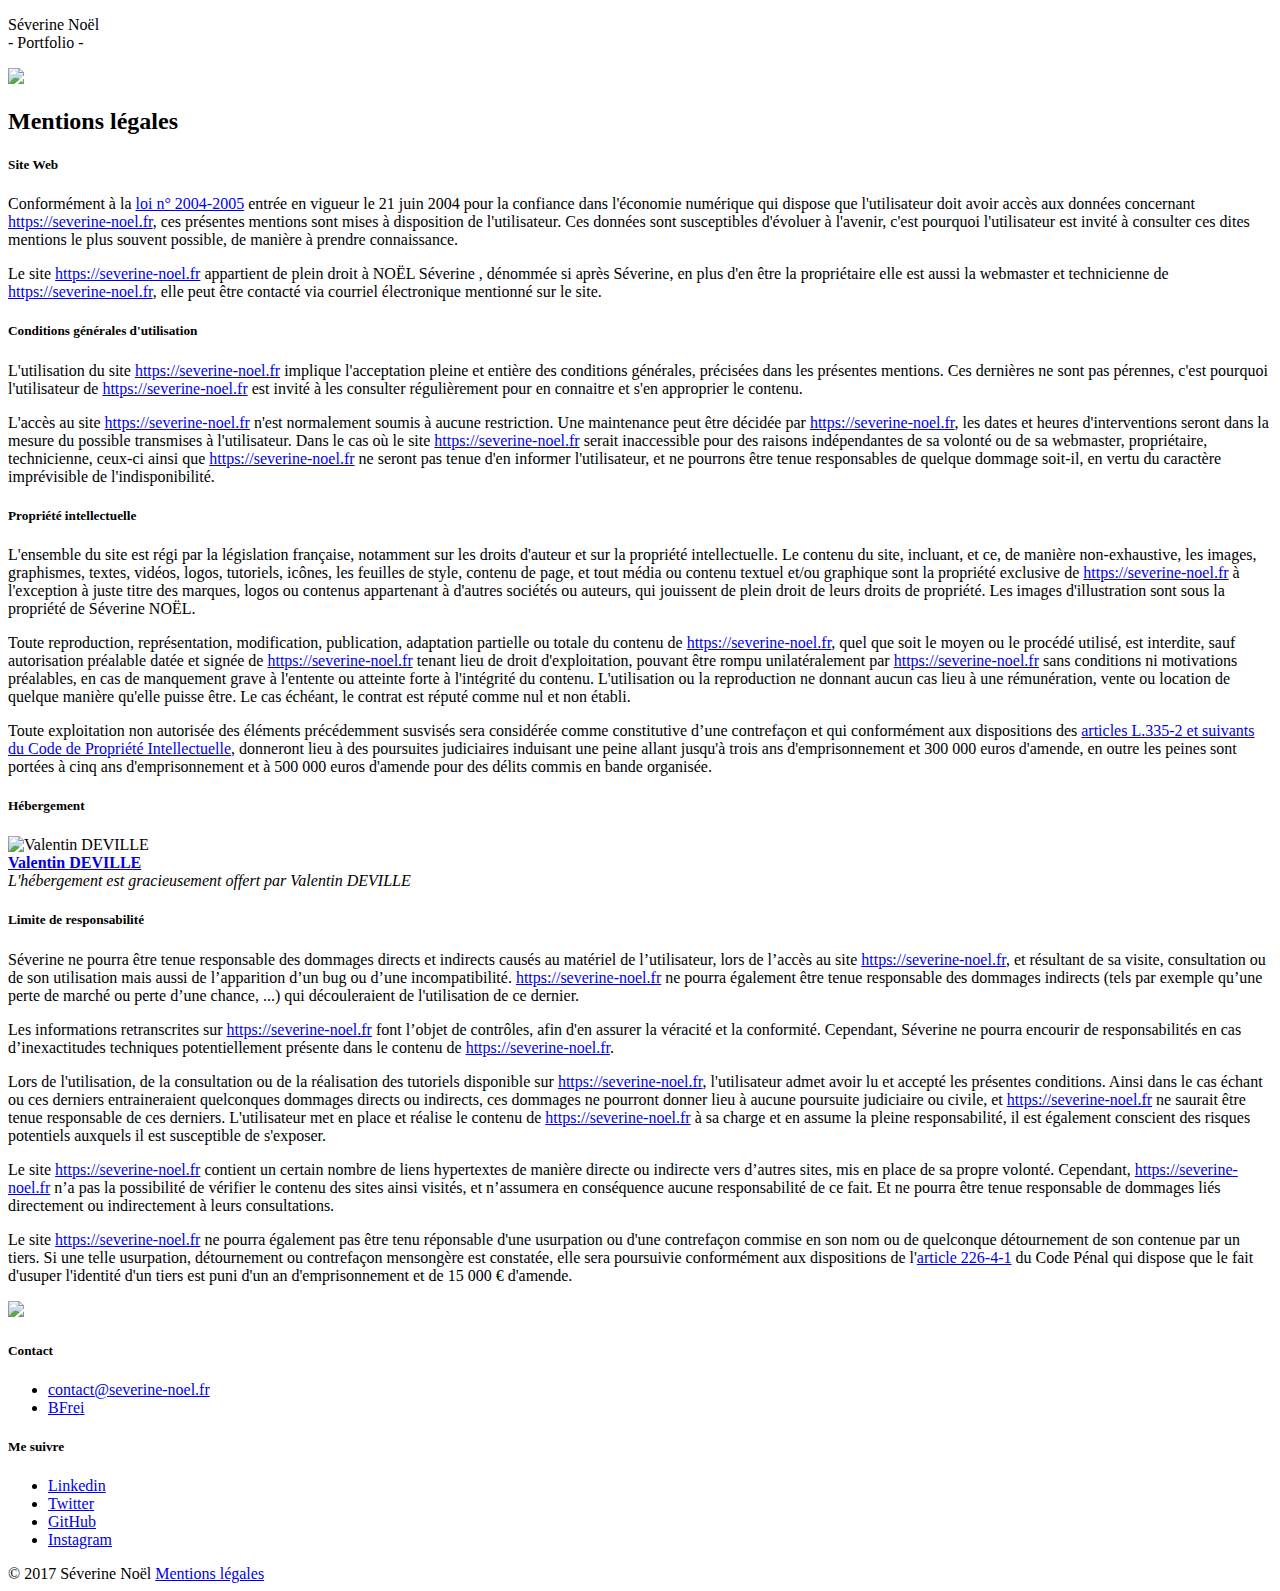
==== commit df23ab64: "ajout lien Telegram en remplacement du numero" ====
--- a/mentions.html
+++ b/mentions.html
@@ -14,7 +14,7 @@
     <meta property="og:description" content="Porfolio de Séverine Noël"/>
     <meta property="og:image" content="https://severine-noel.fr/illu.jpg"/>
 
-    <base href="http://phpstorm.localhost/portofolio_sn/"/>
+    <base href="http://projects.localhost/portfolio_sn/"/>
 
     <link rel="stylesheet" href="assets/librairies/materialize/css/materialize.min.css">
     <link rel="stylesheet" href="assets/css/style.css">
@@ -113,11 +113,11 @@
 
                 <h5>Hébergement</h5>
                 <div class="center">
-                        <img src="assets/img/logo512.png" alt="Valentin DEVILLE"><br/>
-                        <strong><a href="https://www.valentin-deville.eu/" target="_blank">Valentin DEVILLE</a></strong>
-                        <address>
-                            L'hébergement est gracieusement offert par Valentin DEVILLE
-                        </address>
+                    <img src="assets/img/logo512.png" alt="Valentin DEVILLE"><br/>
+                    <strong><a href="https://www.valentin-deville.eu/" target="_blank">Valentin DEVILLE</a></strong>
+                    <address>
+                        L'hébergement est gracieusement offert par Valentin DEVILLE
+                    </address>
                 </div>
                 <h5>Limite de responsabilité</h5>
 
@@ -186,9 +186,9 @@
                     <li><i class="fa fa-envelope-o fa-1x" aria-hidden="true"></i> <a
                             class="follow black-text text-lighten-3" href="mailto:contact@severine-noel.fr">contact@severine-noel.fr</a>
                     </li>
-                    <li><i class="fa fa-mobile fa-2x" aria-hidden="true"></i> <a
+                    <li><i class="fa fa-telegram fa-2x" aria-hidden="true"></i> <a
                             class="follow black-text text-lighten-3"
-                            href="callto:06.77.59.03.88">06.77.59.03.88</a></li>
+                            href="https://t.me/BFrei">BFrei</a></li>
                 </ul>
             </div>
             <div class="col l4 offset-l2 s12">
@@ -213,7 +213,7 @@
     <div class="footer-copyright">
         <div class="container">
             <span class="black-text text-lighten-4 left">© 2017 Séverine Noël</span>
-            <a class="black-text text-lighten-4 right" href="mentions.html" target="_blank">Mentions légales</a>
+            <a class="black-text text-lighten-4 right" href="mentions.html">Mentions légales</a>
         </div>
     </div>
 </footer>
